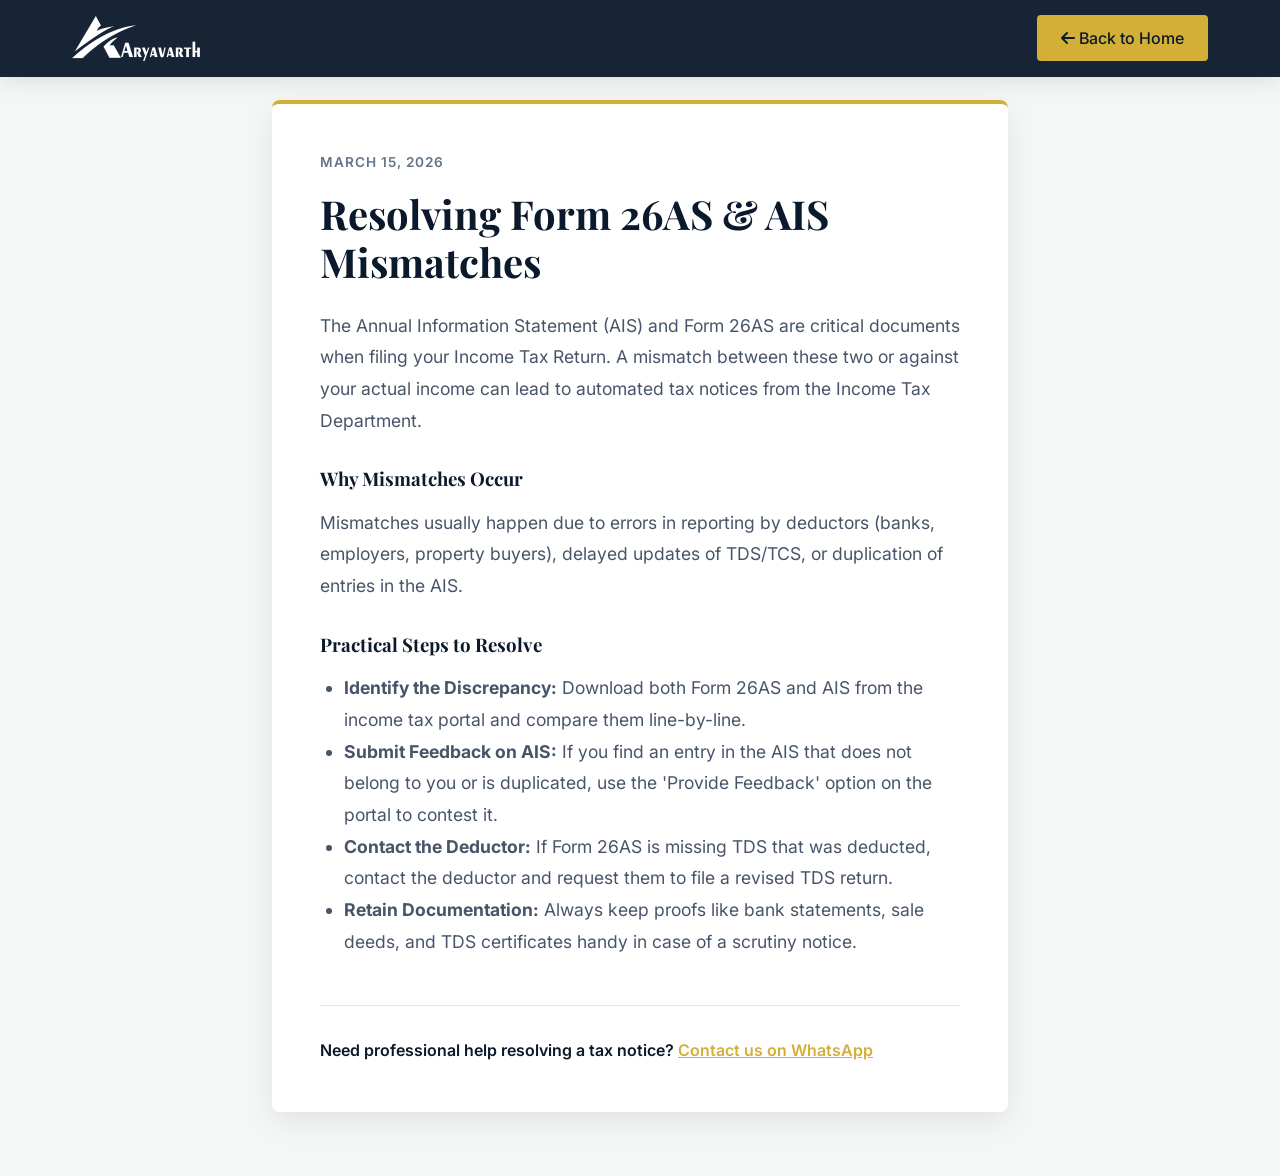
==== blog-26as.html @ e41b0fa5 "Add files via upload" ====
<!DOCTYPE html>
<html lang="en">
<head>
    <meta charset="UTF-8">
    <meta name="viewport" content="width=device-width, initial-scale=1.0">
    <title>Resolving Form 26AS & AIS Mismatches | Aryavarth Consultancy</title>
    <link rel="stylesheet" href="styles.css">
    <link rel="stylesheet" href="https://cdnjs.cloudflare.com/ajax/libs/font-awesome/6.4.0/css/all.min.css">
</head>
<body style="background-color: var(--bg-light); padding-top: 100px;">

    <!-- Header & Navigation -->
    <header class="scrolled">
        <div class="container nav-container">
            <a href="index.html" class="logo">
                <img src="logo-white.png" alt="Aryavarth Consultancy Logo">
            </a>
            <ul class="nav-links" style="margin-left: auto;">
                <li><a href="index.html" class="cta-btn"><i class="fa-solid fa-arrow-left"></i> Back to Home</a></li>
            </ul>
        </div>
    </header>

    <div class="container" style="max-width: 800px; margin-bottom: 4rem;">
        <div style="background: white; padding: 3rem; border-radius: 8px; box-shadow: var(--box-shadow); border-top: 4px solid var(--accent-color);">
            <div class="blog-date">March 15, 2026</div>
            <h1 style="font-family: var(--font-heading); color: var(--primary-color); margin-bottom: 1.5rem; font-size: 2.5rem;">Resolving Form 26AS & AIS Mismatches</h1>
            <p style="color: #475569; font-size: 1.1rem; line-height: 1.8; margin-bottom: 1.5rem;">The Annual Information Statement (AIS) and Form 26AS are critical documents when filing your Income Tax Return. A mismatch between these two or against your actual income can lead to automated tax notices from the Income Tax Department.</p>
            
            <h3 style="color: var(--primary-color); margin-top: 2rem; margin-bottom: 1rem;">Why Mismatches Occur</h3>
            <p style="color: #475569; font-size: 1.1rem; line-height: 1.8; margin-bottom: 1.5rem;">Mismatches usually happen due to errors in reporting by deductors (banks, employers, property buyers), delayed updates of TDS/TCS, or duplication of entries in the AIS.</p>

            <h3 style="color: var(--primary-color); margin-top: 2rem; margin-bottom: 1rem;">Practical Steps to Resolve</h3>
            <ul style="color: #475569; font-size: 1.1rem; line-height: 1.8; margin-bottom: 1.5rem; padding-left: 1.5rem; list-style-type: disc;">
                <li><strong>Identify the Discrepancy:</strong> Download both Form 26AS and AIS from the income tax portal and compare them line-by-line.</li>
                <li><strong>Submit Feedback on AIS:</strong> If you find an entry in the AIS that does not belong to you or is duplicated, use the 'Provide Feedback' option on the portal to contest it.</li>
                <li><strong>Contact the Deductor:</strong> If Form 26AS is missing TDS that was deducted, contact the deductor and request them to file a revised TDS return.</li>
                <li><strong>Retain Documentation:</strong> Always keep proofs like bank statements, sale deeds, and TDS certificates handy in case of a scrutiny notice.</li>
            </ul>

            <div style="margin-top: 3rem; padding-top: 2rem; border-top: 1px solid #E2E8F0;">
                <p style="font-weight: 600; color: var(--primary-color);">Need professional help resolving a tax notice? <a href="https://wa.me/917359357209" style="color: var(--accent-color); text-decoration: underline;">Contact us on WhatsApp</a></p>
            </div>
        </div>
    </div>

</body>
</html>
---- styles.css ----
@import url('https://fonts.googleapis.com/css2?family=Inter:wght@300;400;500;600;700&family=Playfair+Display:ital,wght@0,400;0,600;0,700;1,400&display=swap');

:root {
  --primary-color: #0B192C; /* Deep Navy */
  --secondary-color: #1A365D; /* Lighter Navy */
  --accent-color: #D4AF37; /* Rich Gold */
  --accent-hover: #F3E5AB; /* Light Gold */
  --text-dark: #333333;
  --text-light: #F8FAFC;
  --bg-light: #F4F7F6;
  --bg-card: rgba(255, 255, 255, 0.95);
  
  --font-main: 'Inter', sans-serif;
  --font-heading: 'Playfair Display', serif;
  
  --transition: all 0.3s ease;
  --box-shadow: 0 10px 30px rgba(0, 0, 0, 0.08);
}

* {
  margin: 0;
  padding: 0;
  box-sizing: border-box;
}

html {
  scroll-behavior: smooth;
  font-size: 16px;
}

body {
  font-family: var(--font-main);
  color: var(--text-dark);
  background-color: var(--bg-light);
  line-height: 1.6;
  overflow-x: hidden;
}

h1, h2, h3, h4, h5, h6 {
  font-family: var(--font-heading);
  font-weight: 700;
  line-height: 1.2;
}

a {
  text-decoration: none;
  color: inherit;
  transition: var(--transition);
}

ul {
  list-style: none;
}

.container {
  width: 100%;
  max-width: 1200px;
  margin: 0 auto;
  padding: 0 2rem;
}

/* --- Header & Navigation --- */
header {
  position: fixed;
  top: 0;
  left: 0;
  width: 100%;
  padding: 1.5rem 0;
  z-index: 1000;
  transition: var(--transition);
  background-color: transparent;
}

header.scrolled {
  background-color: rgba(11, 25, 44, 0.95);
  backdrop-filter: blur(10px);
  padding: 1rem 0;
  box-shadow: 0 4px 20px rgba(0,0,0,0.1);
}

.nav-container {
  display: flex;
  justify-content: space-between;
  align-items: center;
}

.logo {
  display: flex;
  align-items: center;
}

.logo img {
  height: 45px;
  width: auto;
  object-fit: contain;
  transition: var(--transition);
}

.nav-links {
  display: flex;
  gap: 2rem;
}

.nav-links a {
  color: var(--text-light);
  font-weight: 500;
  font-size: 1rem;
  position: relative;
}

.nav-links a::after {
  content: '';
  position: absolute;
  bottom: -5px;
  left: 0;
  width: 0%;
  height: 2px;
  background-color: var(--accent-color);
  transition: var(--transition);
}

.nav-links a:hover::after {
  width: 100%;
}

.cta-btn {
  background-color: var(--accent-color);
  color: var(--primary-color) !important;
  padding: 0.8rem 1.5rem;
  border-radius: 4px;
  font-weight: 600;
  transition: var(--transition);
}

.cta-btn:hover {
  background-color: var(--accent-hover);
  transform: translateY(-2px);
  box-shadow: 0 4px 15px rgba(212, 175, 55, 0.4);
}

.cta-btn::after {
  display: none;
}

.hamburger {
  display: none;
  cursor: pointer;
  color: var(--text-light);
  font-size: 1.5rem;
}

/* --- Hero Section --- */
.hero {
  height: 100vh;
  min-height: 600px;
  background: linear-gradient(rgba(11, 25, 44, 0.85), rgba(26, 54, 93, 0.85)), url('hero-bg.png') center/cover no-repeat;
  display: flex;
  align-items: center;
  position: relative;
  overflow: hidden;
}

.hero-content {
  text-align: center;
  max-width: 800px;
  margin: 0 auto;
  color: var(--text-light);
}

.hero-content h1 {
  font-size: 4rem;
  margin-bottom: 1.5rem;
  animation: slideUp 1s ease forwards;
  opacity: 0;
}

.hero-content p {
  font-size: 1.2rem;
  margin-bottom: 2rem;
  color: #E2E8F0;
  animation: slideUp 1s ease 0.3s forwards;
  opacity: 0;
}

.hero-buttons {
  display: flex;
  gap: 1.5rem;
  justify-content: center;
  animation: slideUp 1s ease 0.6s forwards;
  opacity: 0;
}

.btn-primary {
  background-color: var(--accent-color);
  color: var(--primary-color);
  padding: 1rem 2.5rem;
  border-radius: 4px;
  font-weight: 600;
  font-size: 1.1rem;
  transition: var(--transition);
  border: 2px solid var(--accent-color);
}

.btn-primary:hover {
  background-color: transparent;
  color: var(--accent-color);
}

.btn-secondary {
  background-color: transparent;
  color: var(--text-light);
  padding: 1rem 2.5rem;
  border-radius: 4px;
  font-weight: 600;
  font-size: 1.1rem;
  transition: var(--transition);
  border: 2px solid var(--text-light);
}

.btn-secondary:hover {
  background-color: var(--text-light);
  color: var(--primary-color);
}

/* --- Sections Common --- */
section {
  padding: 6rem 0;
}

.section-title {
  text-align: center;
  margin-bottom: 4rem;
}

.section-title h2 {
  font-size: 2.5rem;
  color: var(--primary-color);
  margin-bottom: 1rem;
}

.section-title p {
  color: #64748B;
  font-size: 1.1rem;
  max-width: 600px;
  margin: 0 auto;
}

.title-line {
  height: 3px;
  width: 60px;
  background-color: var(--accent-color);
  margin: 1.5rem auto 0;
}

/* --- Services Section --- */
.services-grid {
  display: grid;
  grid-template-columns: repeat(auto-fit, minmax(280px, 1fr));
  gap: 2.5rem;
}

.service-card {
  background: var(--bg-card);
  padding: 2.5rem 2rem;
  border-radius: 8px;
  box-shadow: var(--box-shadow);
  transition: var(--transition);
  text-align: center;
  position: relative;
  overflow: hidden;
  z-index: 1;
}

.service-card::before {
  content: '';
  position: absolute;
  top: 0;
  left: 0;
  width: 100%;
  height: 4px;
  background-color: var(--accent-color);
  transform: scaleX(0);
  transform-origin: left;
  transition: transform 0.4s ease;
  z-index: -1;
}

.service-card:hover {
  transform: translateY(-10px);
  box-shadow: 0 15px 40px rgba(0, 0, 0, 0.12);
}

.service-card:hover::before {
  transform: scaleX(1);
}

.service-icon {
  font-size: 3rem;
  color: var(--primary-color);
  margin-bottom: 1.5rem;
  transition: var(--transition);
}

.service-card:hover .service-icon {
  color: var(--accent-color);
}

.service-card h3 {
  font-size: 1.5rem;
  margin-bottom: 1rem;
  color: var(--primary-color);
}

.service-card p {
  color: #475569;
  font-size: 0.95rem;
  margin-bottom: 1.5rem;
}

.read-more {
  color: var(--primary-color);
  font-weight: 600;
  font-size: 0.9rem;
  display: inline-flex;
  align-items: center;
  gap: 0.5rem;
}

.read-more i {
  transition: transform 0.3s ease;
}

.read-more:hover {
  color: var(--accent-color);
}

.read-more:hover i {
  transform: translateX(5px);
}

/* --- Blogs Carousel --- */
.carousel-container {
  overflow: hidden;
  width: 100%;
  white-space: nowrap;
  padding: 1rem 0 2rem;
}

.carousel-track {
  display: inline-flex;
  gap: 2.5rem;
  animation: scroll 25s linear infinite;
}

.carousel-track:hover {
  animation-play-state: paused;
}

@keyframes scroll {
  0% { transform: translateX(0); }
  100% { transform: translateX(calc(-50% - 1.25rem)); }
}

.blog-card {
  background: white;
  padding: 2.5rem 2rem;
  border-radius: 8px;
  box-shadow: var(--box-shadow);
  transition: var(--transition);
  position: relative;
  overflow: hidden;
  border-top: 4px solid var(--accent-color);
  min-width: 350px;
  max-width: 350px;
  white-space: normal;
}

.blog-card:hover {
  transform: translateY(-10px);
  box-shadow: 0 15px 40px rgba(0, 0, 0, 0.12);
}

.blog-date {
  font-size: 0.85rem;
  color: #64748B;
  margin-bottom: 1rem;
  font-weight: 600;
  text-transform: uppercase;
  letter-spacing: 1px;
}

.blog-card h3 {
  font-size: 1.4rem;
  margin-bottom: 1rem;
  color: var(--primary-color);
  line-height: 1.3;
}

.blog-card p {
  color: #475569;
  font-size: 0.95rem;
  margin-bottom: 1.5rem;
}

/* --- About Section --- */
.about {
  background-color: white;
  position: relative;
  overflow: hidden;
}

.about::before {
  content: '';
  position: absolute;
  top: -10%;
  right: -5%;
  width: 400px;
  height: 400px;
  background: radial-gradient(circle, rgba(212, 175, 55, 0.05) 0%, transparent 70%);
  z-index: 0;
}

.about-container {
  display: grid;
  grid-template-columns: 1fr 1fr;
  gap: 5rem;
  align-items: center;
  position: relative;
  z-index: 1;
}

.about-image {
  position: relative;
}

.about-image img {
  width: 100%;
  border-radius: 12px;
  box-shadow: 20px 20px 60px rgba(0,0,0,0.1);
}

.about-experience.glass-effect {
  position: absolute;
  bottom: -30px;
  right: -30px;
  background: rgba(11, 25, 44, 0.85);
  backdrop-filter: blur(15px);
  -webkit-backdrop-filter: blur(15px);
  color: var(--text-light);
  padding: 2.5rem;
  border-radius: 12px;
  text-align: center;
  box-shadow: 0 20px 40px rgba(0, 0, 0, 0.2);
  border: 1px solid rgba(255, 255, 255, 0.1);
  display: flex;
  flex-direction: column;
  gap: 0.5rem;
  z-index: 2;
}

.exp-number {
  font-size: 3.5rem;
  font-family: var(--font-heading);
  color: var(--accent-color);
  font-weight: 700;
  line-height: 1;
}

.exp-text {
  font-size: 0.9rem;
  font-weight: 600;
  text-transform: uppercase;
  letter-spacing: 2px;
  color: #CBD5E1;
}

.about-content h2 {
  font-size: 2.8rem;
  color: var(--primary-color);
  margin-bottom: 2rem;
  line-height: 1.2;
}

.mission-label {
  display: inline-block;
  padding: 0.6rem 1.5rem;
  background-color: rgba(212, 175, 55, 0.1);
  color: var(--accent-color);
  font-weight: 700;
  font-size: 0.85rem;
  text-transform: uppercase;
  letter-spacing: 3px;
  border-radius: 50px;
  margin-bottom: 1.5rem;
}

.about-content p {
  color: #475569;
  margin-bottom: 1.5rem;
  font-size: 1.1rem;
  line-height: 1.8;
}

.about-specializations {
  display: flex;
  flex-wrap: wrap;
  gap: 1rem;
  margin-top: 2.5rem;
}

.spec-tag {
  background: #F8FAFC;
  padding: 0.7rem 1.2rem;
  border-radius: 8px;
  font-size: 0.95rem;
  font-weight: 600;
  color: var(--primary-color);
  box-shadow: 0 4px 15px rgba(0,0,0,0.03);
  display: flex;
  align-items: center;
  gap: 0.8rem;
  border: 1px solid #E2E8F0;
  transition: var(--transition);
}

.spec-tag i {
  color: var(--accent-color);
  font-size: 1.1rem;
}

.spec-tag:hover {
  transform: translateY(-5px);
  box-shadow: 0 10px 25px rgba(0,0,0,0.08);
  border-color: var(--accent-color);
  background-color: white;
}

/* --- Contact/Footer --- */
footer {
  background-color: var(--primary-color);
  color: var(--text-light);
  padding: 5rem 0 2rem;
}

.footer-grid {
  display: grid;
  grid-template-columns: 2fr 1fr 1fr 1.5fr;
  gap: 3rem;
  margin-bottom: 4rem;
}

.footer-col h3 {
  font-family: var(--font-heading);
  font-size: 1.5rem;
  margin-bottom: 1.5rem;
  color: var(--text-light);
}

.footer-col h3 span {
  color: var(--accent-color);
}

.footer-col p {
  color: #CBD5E1;
  margin-bottom: 1.5rem;
}

.social-links {
  display: flex;
  gap: 1rem;
}

.social-links a {
  display: flex;
  align-items: center;
  justify-content: center;
  width: 40px;
  height: 40px;
  background-color: rgba(255, 255, 255, 0.1);
  border-radius: 50%;
  color: var(--text-light);
  transition: var(--transition);
}

.social-links a:hover {
  background-color: var(--accent-color);
  color: var(--primary-color);
}

.footer-links li {
  margin-bottom: 0.8rem;
}

.footer-links a {
  color: #CBD5E1;
  display: inline-flex;
  align-items: center;
  gap: 0.5rem;
}

.footer-links a:hover {
  color: var(--accent-color);
  transform: translateX(5px);
}

.contact-info li {
  display: flex;
  gap: 1rem;
  margin-bottom: 1.2rem;
  color: #CBD5E1;
}

.contact-info i {
  color: var(--accent-color);
  font-size: 1.2rem;
  margin-top: 0.2rem;
}

.footer-bottom {
  text-align: center;
  padding-top: 2rem;
  border-top: 1px solid rgba(255, 255, 255, 0.1);
  color: #94A3B8;
  font-size: 0.9rem;
}

/* --- Animations & Utilities --- */
.reveal {
  opacity: 0;
  transform: translateY(30px);
  transition: all 0.8s ease;
}

.reveal.active {
  opacity: 1;
  transform: translateY(0);
}

@keyframes slideUp {
  0% {
    opacity: 0;
    transform: translateY(40px);
  }
  100% {
    opacity: 1;
    transform: translateY(0);
  }
}

/* --- Responsive Design --- */
@media (max-width: 992px) {
  .hero-content h1 {
    font-size: 3rem;
  }
  .about-container {
    grid-template-columns: 1fr;
  }
  .about-experience {
    right: 20px;
  }
  .footer-grid {
    grid-template-columns: 1fr 1fr;
  }
}

@media (max-width: 768px) {
  .hamburger {
    display: block;
  }
  .nav-links {
    position: fixed;
    top: 0;
    right: -100%;
    width: 250px;
    height: 100vh;
    background-color: var(--primary-color);
    flex-direction: column;
    padding: 6rem 2rem 2rem;
    transition: 0.4s ease;
    box-shadow: -5px 0 15px rgba(0,0,0,0.1);
  }
  .nav-links.active {
    right: 0;
  }
  .hero-content h1 {
    font-size: 2.5rem;
  }
  .hero-buttons {
    flex-direction: column;
  }
  .footer-grid {
    grid-template-columns: 1fr;
  }
}

/* --- About Pillars Expansion --- */
.about-pillars {
  display: grid;
  grid-template-columns: repeat(auto-fit, minmax(250px, 1fr));
  gap: 2rem;
  margin-top: 5rem;
}

.pillar-card {
  background: #F8FAFC;
  padding: 2.5rem 2rem;
  border-radius: 12px;
  border: 1px solid #E2E8F0;
  transition: var(--transition);
}

.pillar-header {
  display: flex;
  align-items: center;
  gap: 1.2rem;
  margin-bottom: 1.5rem;
}

.pillar-header i {
  font-size: 2rem;
  color: var(--accent-color);
}

.pillar-header h3 {
  font-size: 1.4rem;
  color: var(--primary-color);
  margin: 0;
}

.pillar-card p {
  color: #64748B;
  font-size: 0.95rem;
  line-height: 1.7;
}

.pillar-card:hover {
  transform: translateY(-10px);
  background: white;
  box-shadow: 0 20px 40px rgba(0,0,0,0.05);
  border-color: var(--accent-color);
}

/* --- Services Tabbed Switcher --- */
.services-tabs-container {
  max-width: 1100px;
  margin: 0 auto;
}

.services-tabs-header {
  display: flex;
  justify-content: center;
  gap: 1rem;
  margin-bottom: 4rem;
  flex-wrap: wrap;
}

.tab-btn {
  background: white;
  border: 1px solid #E2E8F0;
  padding: 1rem 2rem;
  border-radius: 50px;
  font-family: var(--font-main);
  font-weight: 600;
  font-size: 1rem;
  color: var(--primary-color);
  cursor: pointer;
  transition: var(--transition);
  display: flex;
  align-items: center;
  gap: 0.8rem;
  box-shadow: 0 4px 10px rgba(0,0,0,0.02);
}

.tab-btn i {
  color: var(--secondary-color);
  font-size: 1.1rem;
  transition: var(--transition);
}

.tab-btn:hover {
  border-color: var(--accent-color);
  transform: translateY(-3px);
}

.tab-btn.active {
  background: var(--primary-color);
  color: white;
  border-color: var(--primary-color);
  box-shadow: 0 10px 20px rgba(11, 25, 44, 0.15);
}

.tab-btn.active i {
  color: var(--accent-color);
}

/* Tab Panels */
.tab-panel {
  display: none;
  animation: fadeIn 0.5s ease forwards;
}

.tab-panel.active {
  display: block;
}

@keyframes fadeIn {
  from { opacity: 0; transform: translateY(10px); }
  to { opacity: 1; transform: translateY(0); }
}

.panel-header {
  text-align: center;
  max-width: 800px;
  margin: 0 auto 3.5rem;
}

.panel-header h3 {
  font-size: 2.2rem;
  color: var(--primary-color);
  margin-bottom: 1.5rem;
}

.panel-header p {
  color: #64748B;
  font-size: 1.1rem;
}

.sub-services-grid {
  display: grid;
  grid-template-columns: repeat(auto-fit, minmax(300px, 1fr));
  gap: 2rem;
}

.sub-service-card {
  background: white;
  padding: 3rem 2rem;
  border-radius: 12px;
  box-shadow: 0 10px 30px rgba(0,0,0,0.05);
  transition: var(--transition);
  border: 1px solid #F1F5F9;
  text-align: left;
}

.sub-service-card i {
  font-size: 2.5rem;
  color: var(--accent-color);
  margin-bottom: 1.5rem;
}

.sub-service-card h4 {
  font-size: 1.4rem;
  color: var(--primary-color);
  margin-bottom: 1rem;
}

.sub-service-card p {
  color: #475569;
  font-size: 1rem;
  line-height: 1.6;
}

.sub-service-card:hover {
  transform: translateY(-8px);
  box-shadow: 0 15px 40px rgba(0,0,0,0.1);
  border-color: rgba(212, 175, 55, 0.3);
}

/* Responsive Tabs */
@media (max-width: 768px) {
  .services-tabs-header {
    gap: 0.5rem;
  }
  .tab-btn {
    padding: 0.8rem 1.2rem;
    font-size: 0.9rem;
  }
  .panel-header h3 {
    font-size: 1.8rem;
  }
}

/* --- Map Section --- */
.map-section {
  padding: 6rem 0 0;
  background-color: white;
}

.map-container {
  width: 100%;
  height: 450px;
  position: relative;
  overflow: hidden;
  margin-top: 2rem;
  box-shadow: 0 -10px 30px rgba(0, 0, 0, 0.05);
}

.map-container iframe {
  filter: grayscale(20%) contrast(1.1);
  transition: all 0.5s ease;
}

.map-container:hover iframe {
  filter: grayscale(0%) contrast(1);
}

@media (max-width: 768px) {
  .map-container {
    height: 350px;
  }
}
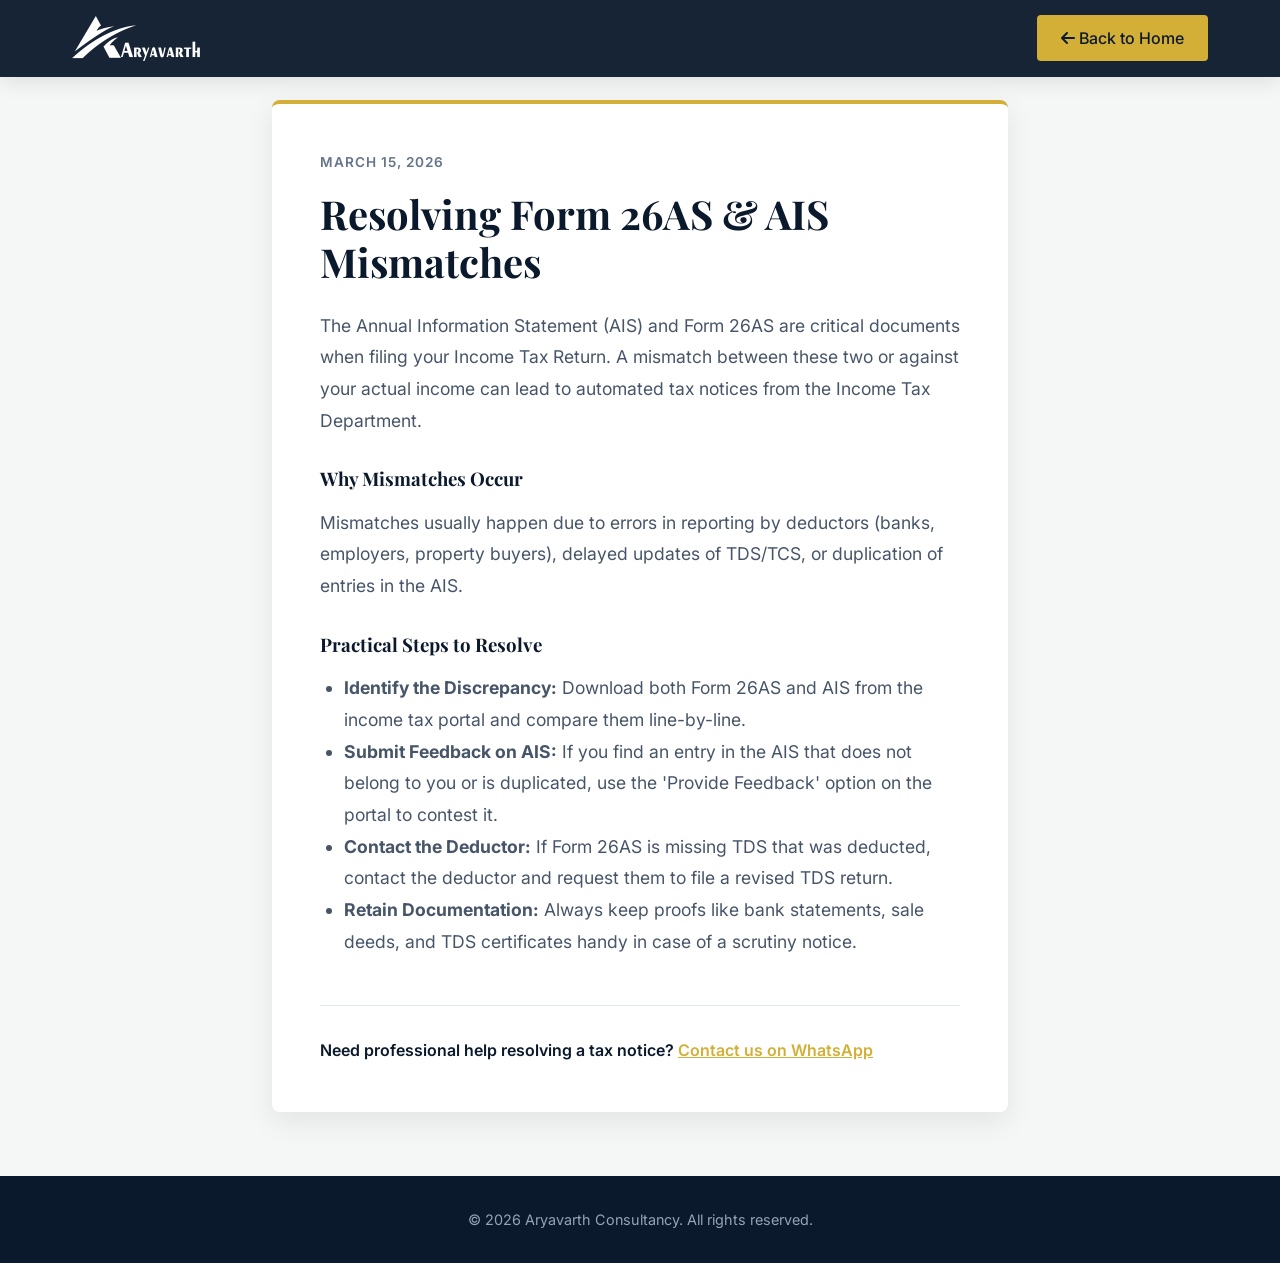
==== commit 6a078283: "Add files via upload" ====
--- a/blog-26as.html
+++ b/blog-26as.html
@@ -44,5 +44,11 @@
         </div>
     </div>
 
+    <footer style="background-color: var(--primary-color); padding: 2rem 0; margin-top: 4rem;">
+        <div class="container" style="text-align: center;">
+            <p style="color: #94A3B8; font-size: 0.9rem;">&copy; 2026 Aryavarth Consultancy. All rights reserved.</p>
+        </div>
+    </footer>
+
 </body>
 </html>
